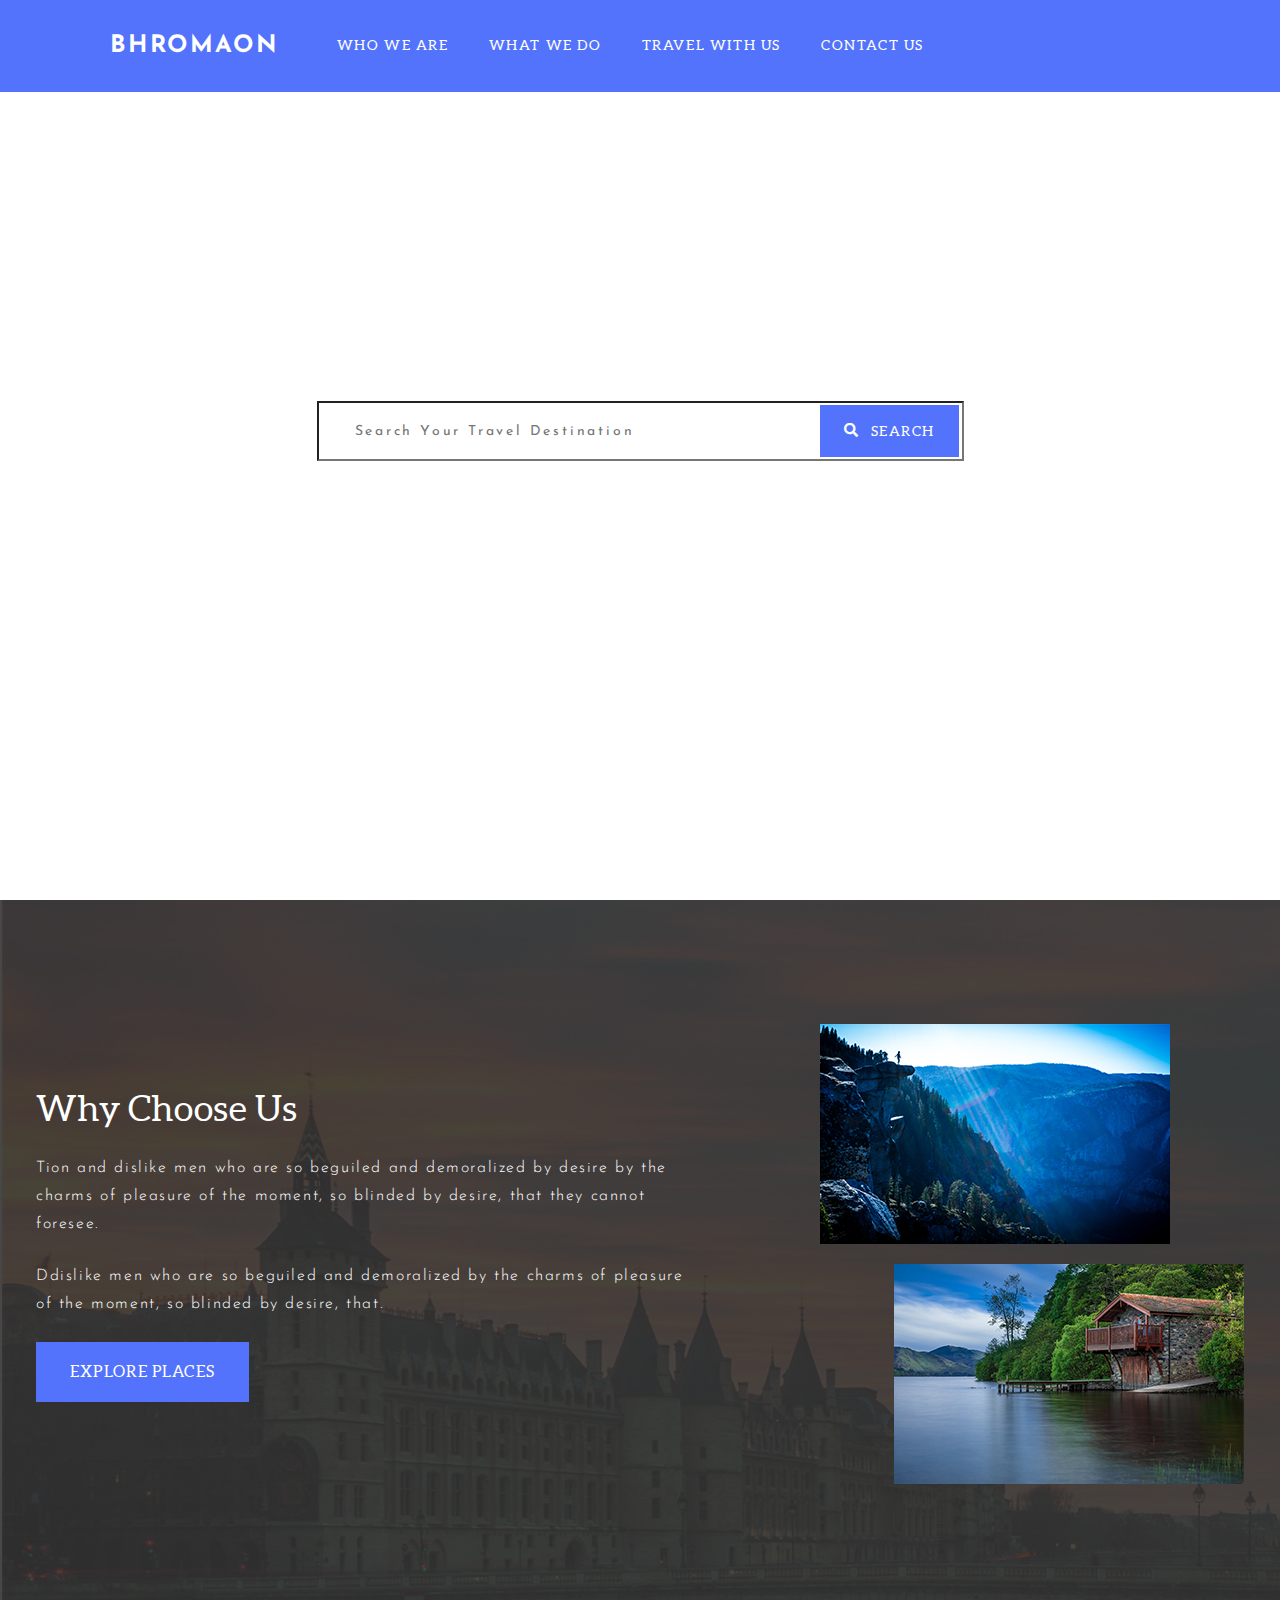
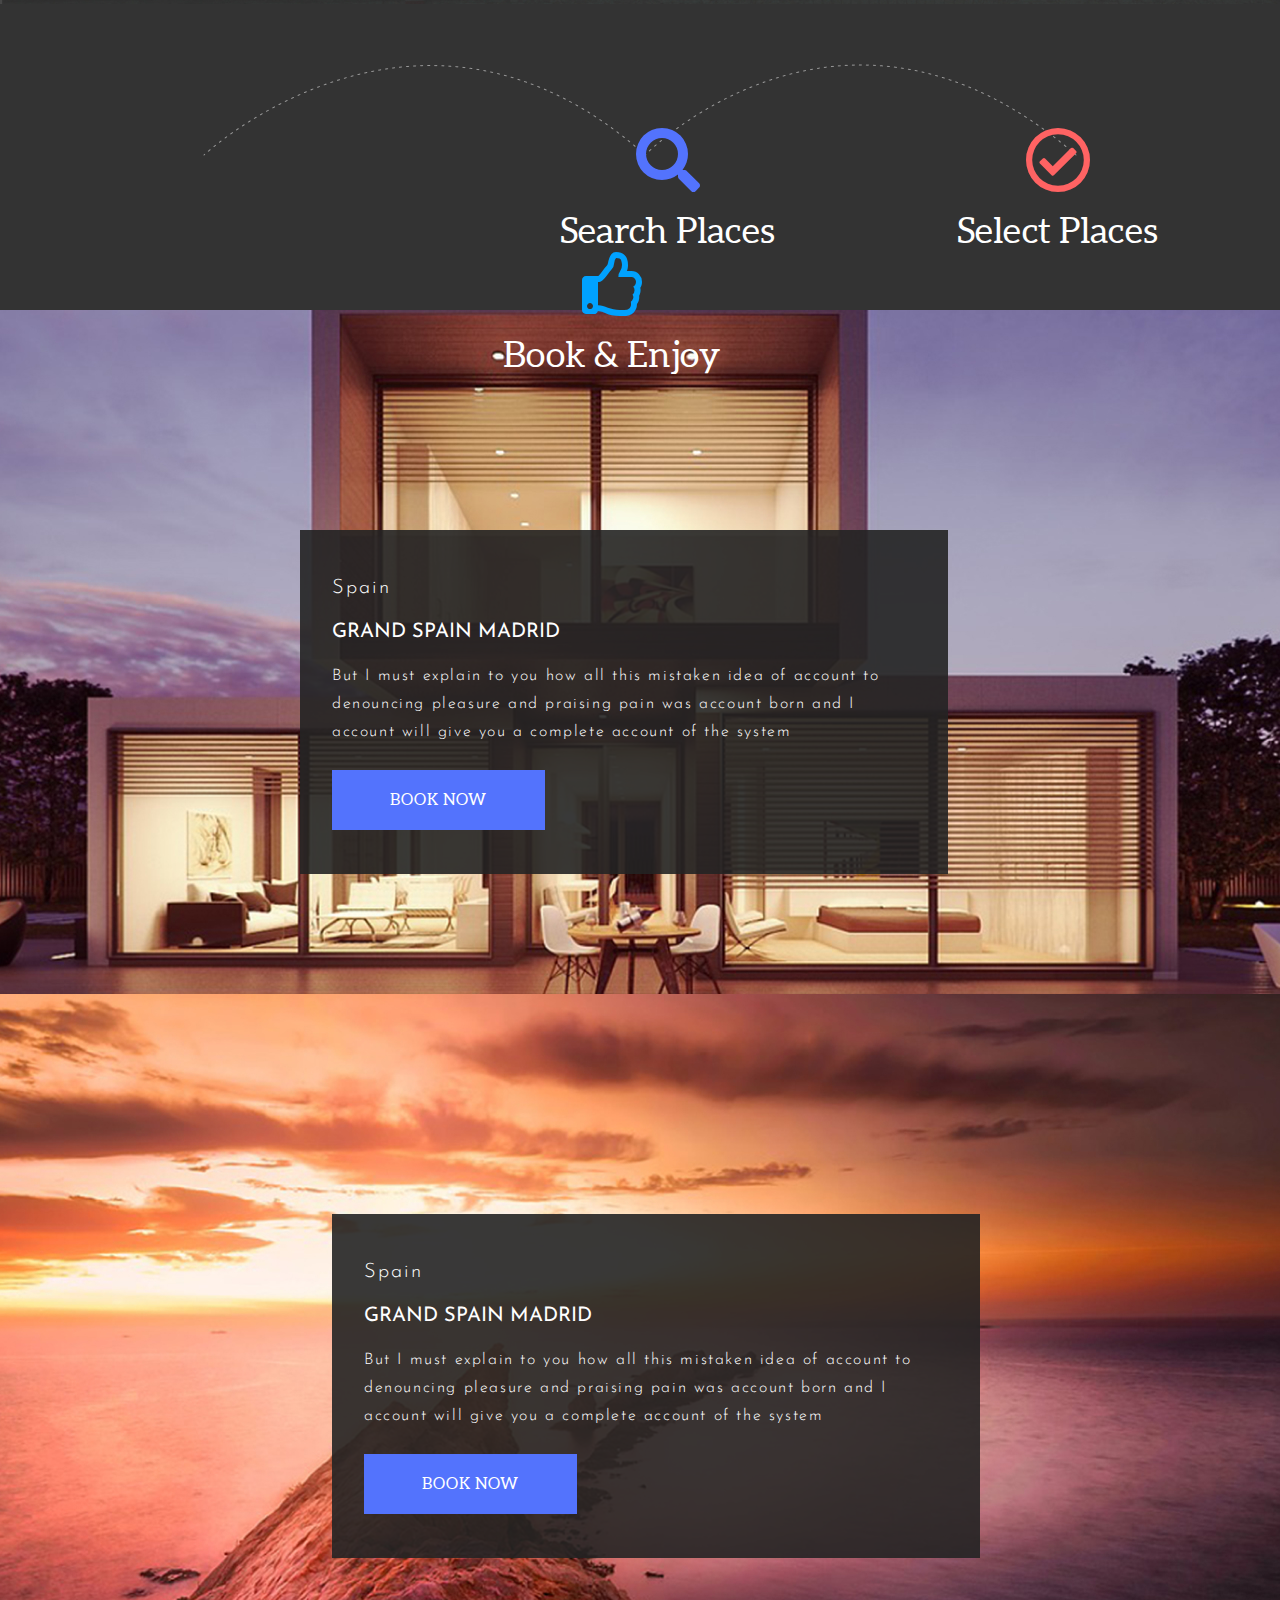
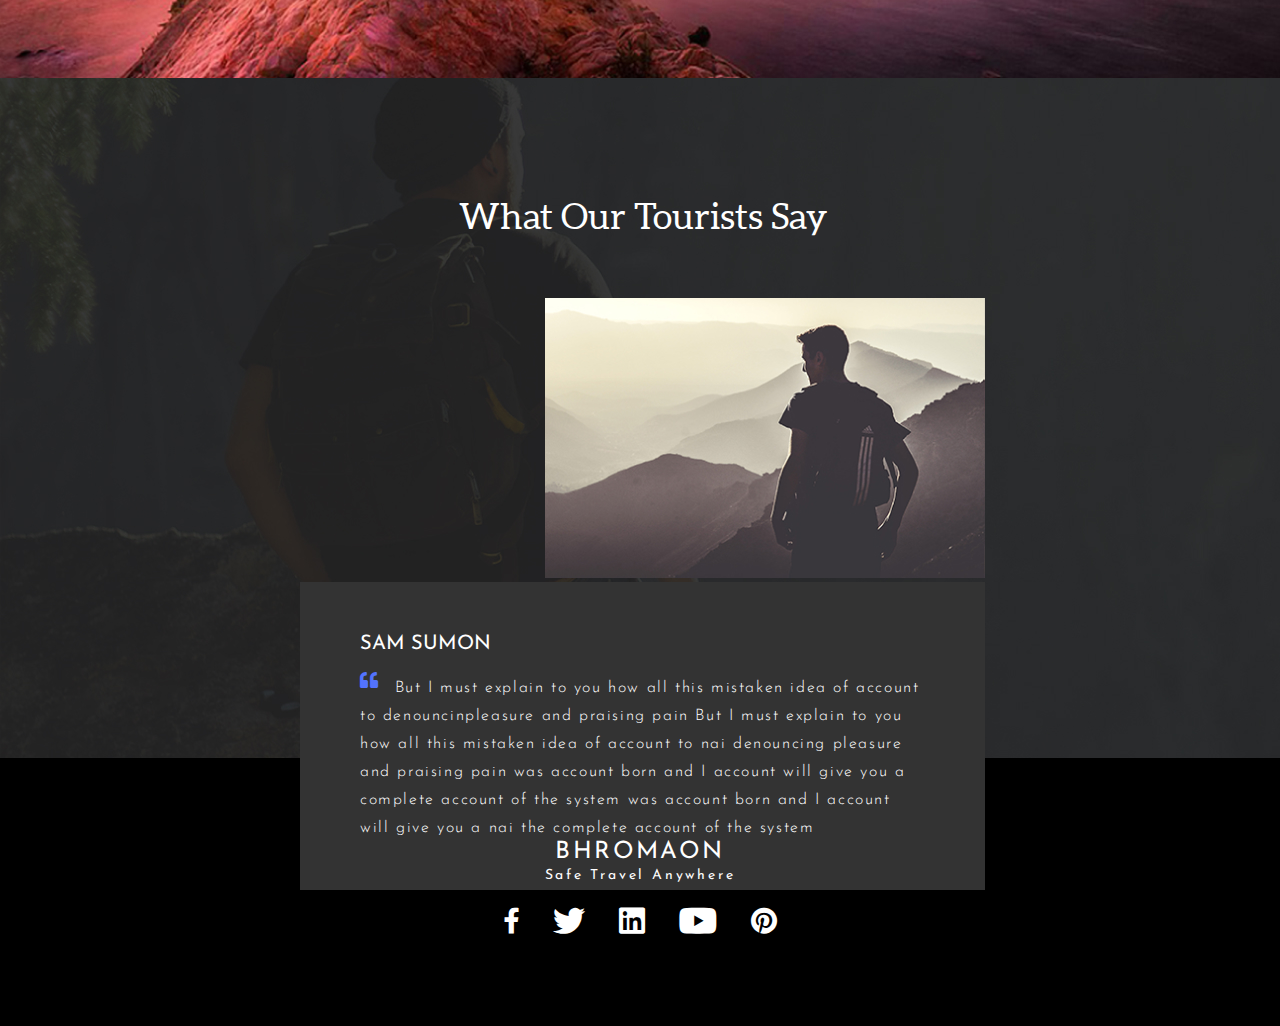
==== index.html @ 0e58c684 "first commit" ====
<!doctype html>
<html lang="en">
<head>
    <meta charset="UTF-8">
    <meta name="viewport"
          content="width=device-width, user-scalable=no, initial-scale=1.0, maximum-scale=1.0, minimum-scale=1.0">
    <meta http-equiv="X-UA-Compatible" content="ie=edge">
    <link rel="stylesheet" href="./src/styles/css/page/main.css">
    <link rel="preconnect" href="https://fonts.googleapis.com">
    <link rel="preconnect" href="https://fonts.gstatic.com" crossorigin>
    <link href="https://fonts.googleapis.com/css2?family=Josefin+Sans:wght@300;400;700&display=swap" rel="stylesheet">
    <script src="./src/js/main.js" defer></script>
    <title>Document</title>
</head>
<body>
<header class="header">
    <div class="container-header">
        <a href="#" class="logo"><strong>Bhromaon</strong></a>
        <div class="nav-holder js-nav-holder">
            <nav class="nav">
                <ul class="nav-list">
                    <li class="nav-item"><a href="#" class="nav-link">Who We Are</a></li>
                    <li class="nav-item"><a href="#" class="nav-link">What We Do</a></li>
                    <li class="nav-item"><a href="#" class="nav-link">Travel With Us</a></li>
                    <li class="nav-item"><a href="#" class="nav-link">Contact Us</a></li>
                </ul>
            </nav>
        </div>
        <button class="nav-opener js-nav-opener">
            <span></span>
        </button>
    </div>
</header>
<main class="main">
    <section class="intro" style="background-image: url('src/img/background-mountain.svg')">
        <div class="container-main">
            <div class="intro-title-holder">
                <h1><strong>Bhromaon</strong></h1>
                <span class="pseudotitle-main">Safe Travel Anywhere</span>
                <div class="input-form">
                    <form action="#" class="subscribe-form">
                        <input class="input" type="search" placeholder="Search Your Travel Destination">
                        <button class="btn-search" type="submit"><i class="icon-search-btn"></i>Search</button>
                    </form>
                </div>
                <a href="#town" class="scroll-down">
                    <span class="scroll">Scroll Down</span>
                    <div><i class="icon-chevron-down"></i></div>
                </a>
            </div>
        </div>
    </section>
</main>
<section id="town" style="background-image: url('src/img/background-town.jpg')">
    <div class="container-town-description">
        <div class="house-title-holder">
            <h2>Why Choose Us</h2>
            <p class="chapter1">Tion and dislike men who are so beguiled and demoralized by desire by the
                charms of pleasure of the moment, so blinded by desire, that they cannot foresee.</p>
            <p class="chapter2">Ddislike men who are so beguiled and demoralized by the charms
                of pleasure of the moment, so blinded by desire, that.</p>
            <button class="btn-explore" type="submit">Explore Places</button>
        </div>
    </div>
    <div class="container-town-img">
        <div class="house-img-holder">
            <div class="img1-town"><img src="src/img/image-mountain.jpg" alt="image description"></div>
            <div class="img2-town"><img src="src/img/image-lake.jpg" alt="image description"></div>
        </div>
    </div>
</section>
<section class="icons-wrapper">
    <div class="border"><img src="src/img/border.png" alt="image description"></div>
    <div class="icon-search-holder">
        <a href="#"><i class="icon-search"></i>
            <h2>Search Places</h2></a>
    </div>
    <div class="icon-check-circle-holder">
        <a href="#"><i class="icon-check-circle"></i>
            <h2>Select Places</h2></a>
    </div>
    <div class="icon-thumbs-up-holder">
        <a href="#"><i class="icon-thumbs-up"></i>
            <h2>Book & Enjoy</h2></a>
    </div>
</section>
<section class="house" style="background-image: url('src/img/background-house.jpg')">
    <div class="container-house">
        <div class="house_inner">
            <div class="booking-holder-house">
                <span class="pseudotitle">Spain</span>
                <div><h3>Grand Spain Madrid</h3></div>
                <p class="booking-p">But I must explain to you how all this mistaken idea of account to denouncing
                    pleasure and praising pain was account born and I account will give you a
                    complete account of the system</p>
                <a href="#">
                    <button class="btn-book" type="submit">book now</button>
                </a>
            </div>
        </div>
    </div>
</section>
<section class="sky" style="background-image: url('src/img/background-sky.jpg')">
    <div class="container-sky">
        <div class="sky_inner">
            <div class="booking-holder-sky">
                <span class="pseudotitle">Spain</span>
                <div><h3>Grand Spain Madrid</h3></div>
                <p class="booking-p">But I must explain to you how all this mistaken idea of account to denouncing
                    pleasure and praising pain was account born and I account will give you a
                    complete account of the system</p>
                <a href="#">
                    <button class="btn-book" type="submit">book now</button>
                </a>
            </div>
        </div>
    </div>
</section>
<section class="tourists" style="background-image: url('src/img/background-tourist.jpg')">
    <h2>What Our Tourists Say</h2>
    <div class="tourists-holder">
        <div class="img-tourist"><img src="src/img/image-tourist.jpg" alt="image description"></div>
        <div class="tourists-testimonials">
            <h3>Sam Sumon</h3>
            <p class="testimonial"><i class="icon-quote-left"></i>But I must explain to you how all this
                mistaken idea of account to denouncinpleasure and praising pain But
                I must explain to you how all this mistaken idea of account to nai
                denouncing pleasure and praising pain was account born and I account
                will give you a complete account of the system was account born and
                I account will give you a nai the complete account of the system</p>
        </div>
    </div>
</section>
<footer class="footer">
    <div class="container-footer">
        <div class="logo-holder"><a href="#" class="logo">Bhromaon</a></div>
        <span class="pseudotitle-footer">Safe Travel Anywhere</span>
        <nav class="nav-footer">
            <ul class="nav-list-footer">
                <li class="nav-item-footer"><a href="#" class="nav-link-footer"><i class="icon-facebook"></i></a></li>
                <li class="nav-item-footer"><a href="#" class="nav-link-footer"><i class="icon-twitter"></i></a></li>
                <li class="nav-item-footer"><a href="#" class="nav-link-footer"><i class="icon-linkedin"></i></a></li>
                <li class="nav-item-footer"><a href="#" class="nav-link-footer"><i class="icon-youtube"></i></a></li>
                <li class="nav-item-footer"><a href="#" class="nav-link-footer"><i class="icon-pinterest"></i></a></li>
            </ul>
        </nav>
    </div>
</footer>
</body>
</html>
---- src/styles/css/page/main.css ----
/* mixin usage */
/*--------------------------------
	Responsive ratio
	Used for creating scalable elements that maintain the same ratio
	example:
	.element {
		@include responsive-ratio(400, 300);
	}
*/
@font-face {
  font-family: "aleo";
  src: url("../../../fonts/aleo-bold-webfont.eot");
  src: url("../../../fonts/aleo-bold-webfont.eot?#iefix") format("embedded-opentype"), url("../../../fonts/aleo-bold-webfont.woff2") format("woff2"), url("../../../fonts/aleo-bold-webfont.woff") format("woff"), url("../../../fonts/aleo-bold-webfont.ttf") format("truetype"), url("../../../fonts/aleo-bold-webfont.svg#aleobold") format("svg");
  font-weight: 700;
  font-style: normal;
}
@font-face {
  font-family: "aleo";
  src: url("../../../fonts/aleo-bolditalic-webfont.eot");
  src: url("../../../fonts/aleo-bolditalic-webfont.eot?#iefix") format("embedded-opentype"), url("../../../fonts/aleo-bolditalic-webfont.woff2") format("woff2"), url("../../../fonts/aleo-bolditalic-webfont.woff") format("woff"), url("../../../fonts/aleo-bolditalic-webfont.ttf") format("truetype"), url("../../../fonts/aleo-bolditalic-webfont.svg#aleobold_italic") format("svg");
  font-weight: 700;
  font-style: italic;
}
@font-face {
  font-family: "aleo";
  src: url("../../../fonts/aleo-italic-webfont.eot");
  src: url("../../../fonts/aleo-italic-webfont.eot?#iefix") format("embedded-opentype"), url("../../../fonts/aleo-italic-webfont.woff2") format("woff2"), url("../../../fonts/aleo-italic-webfont.woff") format("woff"), url("../../../fonts/aleo-italic-webfont.ttf") format("truetype"), url("../../../fonts/aleo-italic-webfont.svg#aleoitalic") format("svg");
  font-weight: normal;
  font-style: italic;
}
@font-face {
  font-family: "aleo";
  src: url("../../../fonts/aleo-light-webfont.eot");
  src: url("../../../fonts/aleo-light-webfont.eot?#iefix") format("embedded-opentype"), url("../../../fonts/aleo-light-webfont.woff2") format("woff2"), url("../../../fonts/aleo-light-webfont.woff") format("woff"), url("../../../fonts/aleo-light-webfont.ttf") format("truetype"), url("../../../fonts/aleo-light-webfont.svg#aleolight") format("svg");
  font-weight: 300;
  font-style: normal;
}
@font-face {
  font-family: "aleo";
  src: url("../../../fonts/aleo-lightitalic-webfont.eot");
  src: url("../../../fonts/aleo-lightitalic-webfont.eot?#iefix") format("embedded-opentype"), url("../../../fonts/aleo-lightitalic-webfont.woff2") format("woff2"), url("../../../fonts/aleo-lightitalic-webfont.woff") format("woff"), url("../../../fonts/aleo-lightitalic-webfont.ttf") format("truetype"), url("../../../fonts/aleo-lightitalic-webfont.svg#aleolight_italic") format("svg");
  font-weight: 300;
  font-style: italic;
}
@font-face {
  font-family: "aleo";
  src: url("../../../fonts/aleo-regular-webfont.eot");
  src: url("../../../fonts/aleo-regular-webfont.eot?#iefix") format("embedded-opentype"), url("../../../fonts/aleo-regular-webfont.woff2") format("woff2"), url("../../../fonts/aleo-regular-webfont.woff") format("woff"), url("../../../fonts/aleo-regular-webfont.ttf") format("truetype"), url("../../../fonts/aleo-regular-webfont.svg#aleoregular") format("svg");
  font-weight: normal;
  font-style: normal;
}
@font-face {
  font-family: "josefin_sans";
  src: url("../../../fonts/josefinsans-italic-variablefont_wght-webfont.eot");
  src: url("../../../fonts/josefinsans-italic-variablefont_wght-webfont.eot?#iefix") format("embedded-opentype"), url("../../../fonts/josefinsans-italic-variablefont_wght-webfont.woff2") format("woff2"), url("../../../fonts/josefinsans-italic-variablefont_wght-webfont.woff") format("woff"), url("../../../fonts/josefinsans-italic-variablefont_wght-webfont.ttf") format("truetype"), url("../../../fonts/josefinsans-italic-variablefont_wght-webfont.svg#josefin_sansthin_italic") format("svg");
  font-weight: 100;
  font-style: italic;
}
@font-face {
  font-family: "josefin_sans";
  src: url("../../../fonts/josefinsans-variablefont_wght-webfont.eot");
  src: url("../../../fonts/josefinsans-variablefont_wght-webfont.eot?#iefix") format("embedded-opentype"), url("../../../fonts/josefinsans-variablefont_wght-webfont.woff2") format("woff2"), url("../../../fonts/josefinsans-variablefont_wght-webfont.woff") format("woff"), url("../../../fonts/josefinsans-variablefont_wght-webfont.ttf") format("truetype"), url("../../../fonts/josefinsans-variablefont_wght-webfont.svg#josefin_sansthin") format("svg");
  font-weight: 100;
  font-style: normal;
}
@font-face {
  font-family: "icomoon";
  src: url("../../../icons/fonts/icomoon.eot?6qpoyy");
  src: url("../../../icons/fonts/icomoon.eot?6qpoyy#iefix") format("embedded-opentype"), url("../../../icons/fonts/icomoon.ttf?6qpoyy") format("truetype"), url("../../../icons/fonts/icomoon.woff?6qpoyy") format("woff"), url("../../../icons/fonts/icomoon.svg?6qpoyy#icomoon") format("svg");
  font-weight: normal;
  font-style: normal;
  font-display: block;
}
[class^=icon-], [class*=" icon-"] {
  /* use !important to prevent issues with browser extensions that change fonts */
  font-family: "icomoon" !important;
  speak: never;
  font-style: normal;
  font-weight: normal;
  font-variant: normal;
  text-transform: none;
  line-height: 1;
  /* Better Font Rendering =========== */
  -webkit-font-smoothing: antialiased;
  -moz-osx-font-smoothing: grayscale;
}

.icon-check-circle:before {
  content: "\e900";
}

.icon-chevron-down:before {
  content: "\e901";
}

.icon-facebook:before {
  content: "\e902";
}

.icon-linkedin:before {
  content: "\e903";
}

.icon-pinterest:before {
  content: "\e904";
}

.icon-quote-left:before {
  content: "\e905";
}

.icon-search:before {
  content: "\e906";
}

.icon-thumbs-up:before {
  content: "\e907";
}

.icon-twitter:before {
  content: "\e908";
}

.icon-youtube:before {
  content: "\e909";
}

.icon-burger:before {
  content: "\e9bd";
}

.icon-cross:before {
  content: "\ea0f";
}

.icon-search-btn:before {
  content: "\e906";
}

*,
*:before,
*:after {
  -webkit-box-sizing: border-box;
          box-sizing: border-box;
  margin: 0 auto;
  padding: 0;
}

body {
  font-family: "Josefin Sans";
  font-size: 16px;
  color: #fff;
}

a {
  text-decoration: none;
}

h1 {
  font-family: "Josefin Sans";
  font-style: normal;
  font-weight: 700;
  font-size: 48px;
  line-height: 52px;
  text-transform: uppercase;
  color: #fff;
  margin-bottom: 8px;
}

h2 {
  font-family: "aleo";
  font-style: normal;
  font-weight: 400;
  font-size: 36px;
  line-height: 40px;
  text-transform: capitalize;
  color: #fff;
}

.main {
  padding-top: 84px;
  height: 100vh;
}

.header {
  position: fixed;
  z-index: 10;
  top: 0;
  left: 0;
  right: 0;
  max-width: 100%;
  background-color: #5373FD;
}
.header .container-header {
  display: -webkit-box;
  display: -ms-flexbox;
  display: flex;
  -ms-flex-wrap: wrap;
      flex-wrap: wrap;
  -webkit-box-pack: justify;
      -ms-flex-pack: justify;
          justify-content: space-between;
  -webkit-box-align: center;
      -ms-flex-align: center;
          align-items: center;
  background-color: #5373FD;
}
@media (max-width: 768px) {
  .header .container-header {
    height: 136px;
  }
}
.header .container-header .logo {
  margin: 32px 0 32px 300px;
  font-family: "Josefin Sans";
  font-style: normal;
  font-weight: 700;
  font-size: 24px;
  line-height: 28px;
  letter-spacing: 0.1em;
  text-transform: uppercase;
  color: #fff;
}
.header .container-header .logo:hover {
  -webkit-transition: all ease-in-out 0.3s;
  transition: all ease-in-out 0.3s;
}
@media (max-width: 576px) {
  .header .container-header .logo {
    margin: 32px 0 32px 204px;
  }
}
@media (max-width: 768px) {
  .header .container-header .logo {
    margin: 32px 300px;
  }
}
@media (max-width: 1024px) {
  .header .container-header .logo {
    margin: 32px 0 32px 32px;
  }
}
@media (max-width: 1360px) {
  .header .container-header .logo {
    margin: 32px 0 32px 110px;
  }
}
.header .container-header .nav-holder {
  -webkit-transition: opacity 0.3s ease, visibility 0.3s ease;
  transition: opacity 0.3s ease, visibility 0.3s ease;
  margin: 32px 300px 32px 0;
  position: absolute;
  top: 100%;
  right: 0;
  left: 0;
  background-color: #5373FD;
  display: -webkit-box;
  display: -ms-flexbox;
  display: flex;
  -webkit-box-pack: center;
      -ms-flex-pack: center;
          justify-content: center;
  -webkit-box-align: start;
      -ms-flex-align: start;
          align-items: flex-start;
  -ms-flex-wrap: wrap;
      flex-wrap: wrap;
  opacity: 0;
  visibility: hidden;
}
@media (min-width: 576px) {
  .header .container-header .nav-holder {
    min-height: 100%;
    position: static;
    -webkit-box-align: center;
        -ms-flex-align: center;
            align-items: center;
    padding: 0 56px;
    opacity: 1;
    visibility: visible;
  }
}
.header .container-header .nav-holder.active {
  opacity: 1;
  visibility: visible;
}
.header .container-header .nav-list {
  position: relative;
  display: -webkit-box;
  display: -ms-flexbox;
  display: flex;
  -ms-flex-wrap: wrap;
      flex-wrap: wrap;
  list-style: none;
  -webkit-box-align: center;
      -ms-flex-align: center;
          align-items: center;
  letter-spacing: 0.1em;
  text-transform: uppercase;
  color: #fff;
}
.header .container-header .nav-list li {
  text-align: center;
  margin-left: 40px;
}
.header .container-header .nav-list li:first-child {
  margin-left: 0;
}
@media (min-width: 576px) {
  .header .container-header .nav-list {
    display: -webkit-box;
    display: -ms-flexbox;
    display: flex;
    -ms-flex-wrap: wrap;
        flex-wrap: wrap;
    -webkit-box-align: center;
        -ms-flex-align: center;
            align-items: center;
    text-align: center;
    margin-left: 0;
  }
  .header .container-header .nav-list .nav-link {
    font-family: "aleo";
    font-style: normal;
    font-weight: 400;
    font-size: 14px;
    line-height: 20px;
    display: -webkit-box;
    display: -ms-flexbox;
    display: flex;
    color: #fff;
    text-decoration: none;
    position: relative;
    margin-left: 40px;
  }
}
@media (min-width: 576px) and (min-width: 768px) {
  .header .container-header .nav-list .nav-link {
    display: -webkit-box;
    display: -ms-flexbox;
    display: flex;
    -ms-flex-wrap: wrap;
        flex-wrap: wrap;
    -webkit-box-pack: justify;
        -ms-flex-pack: justify;
            justify-content: space-between;
  }
}
@media (min-width: 576px) and (min-width: 576px) {
  .header .container-header .nav-list .nav-link {
    display: -webkit-box;
    display: -ms-flexbox;
    display: flex;
    -ms-flex-wrap: wrap;
        flex-wrap: wrap;
    -webkit-box-align: center;
        -ms-flex-align: center;
            align-items: center;
    text-align: center;
    margin-left: 0;
  }
}
@media (min-width: 576px) {
  .header .container-header .nav-list .nav-link:hover {
    color: rgba(35, 35, 35, 0.9);
    -webkit-transition: all ease-in-out 0.3s;
    transition: all ease-in-out 0.3s;
  }
  .header .container-header .nav-list .nav-link:hover:before {
    width: 100%;
  }
}
@media (min-width: 576px) {
  .header .container-header .nav-list .nav-link:before {
    content: "";
    width: 0;
    height: 1px;
    background-color: rgba(35, 35, 35, 0.9);
    position: absolute;
    left: 0;
    bottom: -5px;
    -webkit-transition: all ease-in-out 0.3s;
    transition: all ease-in-out 0.3s;
  }
}
.header .container-header .nav-opener {
  background-color: transparent;
  border: none;
  outline: none;
  position: relative;
  width: 40px;
  height: 24px;
}
@media (min-width: 576px) {
  .header .container-header .nav-opener {
    display: none;
  }
}
.header .container-header .nav-opener.active span {
  opacity: 0;
  visibility: hidden;
}
.header .container-header .nav-opener.active:before {
  -webkit-transform: rotate(-43deg);
          transform: rotate(-43deg);
  top: 50%;
}
.header .container-header .nav-opener.active:after {
  -webkit-transform: rotate(45deg);
          transform: rotate(45deg);
  bottom: 50%;
}
.header .container-header .nav-opener span, .header .container-header .nav-opener:before, .header .container-header .nav-opener:after {
  -webkit-transition: all 0.3s ease;
  transition: all 0.3s ease;
  content: "";
  position: absolute;
  width: 100%;
  height: 1px;
  background-color: #fff;
}
.header .container-header .nav-opener:before {
  top: 0;
}
.header .container-header .nav-opener:after {
  bottom: 0;
}
.header .container-header .nav-opener span {
  top: 50%;
  -webkit-transform: translateY(-50%);
          transform: translateY(-50%);
}

.intro {
  max-width: 100%;
  background-repeat: no-repeat;
  background-size: cover;
  display: -webkit-box;
  display: -ms-flexbox;
  display: flex;
  -webkit-box-align: center;
      -ms-flex-align: center;
          align-items: center;
  height: 100%;
  color: #fff;
  text-align: center;
}
.intro .pseudotitle-main {
  display: inline-block;
  font-family: "Josefin Sans";
  font-style: normal;
  font-weight: 400;
  font-size: 22px;
  line-height: 28px;
  letter-spacing: 5px;
  color: #fff;
  margin-bottom: 48px;
}
.intro .subscribe-form {
  display: -webkit-box;
  display: -ms-flexbox;
  display: flex;
  position: relative;
  margin: 0 auto;
  width: 100%;
  max-width: 647px;
  margin-bottom: 211px;
}
@media (max-width: 576px) {
  .intro .subscribe-form {
    max-width: 540px;
  }
}
.intro .subscribe-form .input {
  outline: none;
  font-family: "Josefin Sans";
  font-style: normal;
  font-weight: 400;
  font-size: 14px;
  line-height: 20px;
  letter-spacing: 0.2em;
  color: #999999;
  padding: 20px 190px 20px 36px;
  margin: 0 auto;
  background-color: #fff;
  text-align: left;
  min-width: 647px;
  width: calc(100% - 57px);
  height: 60px;
  right: 0;
  top: 0;
}
.intro .subscribe-form .input:focus {
  -webkit-box-shadow: 0 0 30px rgb(0, 0, 0);
          box-shadow: 0 0 30px rgb(0, 0, 0);
}
.intro .subscribe-form .icon-search-btn {
  padding: 18px 12px;
  color: #fff;
}
.intro .subscribe-form .btn-search {
  display: inline-block;
  position: absolute;
  right: 0;
  width: 139px;
  height: 52px;
  margin: 4px 5px 4px 0;
  padding: 16px 24px 16px 12px;
  border: none;
  font-family: "aleo";
  font-weight: 400;
  color: #fff;
  letter-spacing: 0.1em;
  font-size: 14px;
  text-transform: uppercase;
  background-color: #5373FD;
  cursor: pointer;
}
.intro .subscribe-form .btn-search:active {
  background-color: #2a3559;
}
.intro .scroll-down span {
  display: inline-block;
  margin-bottom: 8px;
  font-weight: 400;
  font-size: 14px;
  line-height: 20px;
  letter-spacing: 0.2em;
  color: #fff;
}
.intro .scroll-down .icon-chevron-down {
  color: #fff;
}

#town {
  width: 100%;
  background-repeat: no-repeat;
  background-size: cover;
  display: -webkit-box;
  display: -ms-flexbox;
  display: flex;
  -webkit-box-pack: center;
      -ms-flex-pack: center;
          justify-content: center;
  height: 704px;
  color: #fff;
}
@media (max-width: 1360px) {
  #town {
    padding: 0 110px;
  }
}
@media (max-width: 1024px) {
  #town {
    padding: 0 32px;
  }
}
@media (max-width: 768px) {
  #town {
    padding: 0 24px;
    -ms-flex-wrap: wrap;
        flex-wrap: wrap;
    height: 100%;
  }
}
@media (max-width: 576px) {
  #town {
    padding: 0 18px;
    -ms-flex-wrap: wrap;
        flex-wrap: wrap;
    height: 100%;
  }
}
#town .container-town-description {
  margin: 190px auto;
}
@media (max-width: 768px) {
  #town .container-town-description {
    -webkit-box-align: center;
        -ms-flex-align: center;
            align-items: center;
    text-align: center;
  }
}

.house-title-holder h2 {
  margin-bottom: 24px;
}
@media (max-width: 576px) {
  .house-title-holder {
    margin-bottom: 19px;
  }
}

.chapter1,
.chapter2 {
  width: 648px;
  margin-bottom: 24px;
  font-family: "Josefin Sans";
  font-style: normal;
  font-weight: 300;
  font-size: 16px;
  line-height: 28px;
  letter-spacing: 0.1em;
  color: #fff;
}

.btn-explore {
  display: inline-block;
  width: 213px;
  height: 60px;
  padding: 20px 32px;
  border: none;
  font-family: "aleo";
  font-weight: 400;
  color: #fff;
  letter-spacing: 0.07em;
  font-size: 16px;
  line-height: 20px;
  text-transform: uppercase;
  background-color: #5373FD;
  cursor: pointer;
}
.btn-explore:hover {
  background-color: #fff;
  color: rgba(35, 35, 35, 0.9);
  -webkit-transition: all ease-in-out 0.3s;
  transition: all ease-in-out 0.3s;
}

.container-town-img {
  margin: 124px auto 0 136px;
}
@media (max-width: 1024px) {
  .container-town-img {
    margin: 124px 32px 0 24px;
  }
}
@media (max-width: 768px) {
  .container-town-img {
    margin: 60px 24px 32px;
  }
}
@media (max-width: 576px) {
  .container-town-img {
    margin: 60px 24px 37px;
  }
}

@media (max-width: 768px) {
  .img1-town {
    margin: 60px 24px 32px 24px;
    width: 348px;
    height: 219px;
  }
}
@media (max-width: 576px) {
  .img1-town {
    margin: 60px 24px 37px 18px;
    width: 258px;
    height: 162px;
  }
}
.img1-town:hover {
  -webkit-transform: scaleX(1.2);
          transform: scaleX(1.2);
  -webkit-transition: ease-in-out 0.3s;
  transition: ease-in-out 0.3s;
}

.img2-town {
  margin: 16px 0 0 74px;
}
@media (max-width: 1024px) {
  .img2-town {
    margin: 16px 32px 0 26px;
  }
}
@media (max-width: 768px) {
  .img2-town {
    margin: 60px 24px 32px 24px;
    width: 348px;
    height: 219px;
  }
}
@media (max-width: 576px) {
  .img2-town {
    margin: 60px 24px 37px 18px;
    width: 258px;
    height: 162px;
  }
}
.img2-town:hover {
  -webkit-transform: scaleX(1.2);
          transform: scaleX(1.2);
  -webkit-transition: ease-in-out 0.3s;
  transition: ease-in-out 0.3s;
}

.icons-wrapper {
  height: 306px;
  background-color: #333333;
  display: -webkit-box;
  display: -ms-flexbox;
  display: flex;
  -ms-flex-wrap: wrap;
      flex-wrap: wrap;
  -webkit-box-align: center;
      -ms-flex-align: center;
          align-items: center;
  -webkit-box-pack: center;
      -ms-flex-pack: center;
          justify-content: center;
  padding-top: 124px;
  position: relative;
}
.icons-wrapper .border {
  position: absolute;
  top: 60px;
}
@media (max-width: 768px) {
  .icons-wrapper .border {
    visibility: hidden;
  }
}
.icons-wrapper .icon-search-holder,
.icons-wrapper .icon-check-circle-holder,
.icons-wrapper .icon-thumbs-up-holder {
  display: inline-block;
  text-align: center;
  z-index: 1;
}
@media (max-width: 768px) {
  .icons-wrapper .icon-search-holder,
.icons-wrapper .icon-check-circle-holder,
.icons-wrapper .icon-thumbs-up-holder {
    display: -webkit-box;
    display: -ms-flexbox;
    display: flex;
    -ms-flex-wrap: wrap;
        flex-wrap: wrap;
    height: 100%;
  }
}
.icons-wrapper .icon-search-holder {
  margin-left: 560px;
}
@media (max-width: 768px) {
  .icons-wrapper .icon-search-holder {
    margin: 60px auto;
  }
}
.icons-wrapper .icon-check-circle-holder {
  margin-right: 122px;
}
@media (max-width: 768px) {
  .icons-wrapper .icon-check-circle-holder {
    margin: 60px auto;
  }
}
.icons-wrapper .icon-thumbs-up-holder {
  margin-right: 560px;
}
@media (max-width: 768px) {
  .icons-wrapper .icon-thumbs-up-holder {
    margin: 60px auto;
  }
}
.icons-wrapper .icon-search,
.icons-wrapper .icon-check-circle,
.icons-wrapper .icon-thumbs-up {
  display: inline-block;
  font-size: 64px;
  margin-bottom: 20px;
}
.icons-wrapper .icon-search {
  color: #5373FD;
}
.icons-wrapper .icon-check-circle {
  color: #FF6363;
}
.icons-wrapper .icon-thumbs-up {
  color: #00A2FF;
}

.house,
.sky {
  width: 100%;
  background-repeat: no-repeat;
  background-size: cover;
  background-position: center;
  height: 684px;
  color: #fff;
}

.house_inner {
  display: -webkit-box;
  display: -ms-flexbox;
  display: flex;
  -webkit-box-pack: start;
      -ms-flex-pack: start;
          justify-content: flex-start;
}
.house_inner .booking-holder-house {
  margin: 220px auto 120px 300px;
  height: 344px;
  max-width: 648px;
  width: 100%;
  background-color: rgba(35, 35, 35, 0.9);
  padding: 44px 32px;
  position: absolute;
}
.house_inner .booking-holder-house:hover {
  background-color: #333333;
  -webkit-transition: all ease-in-out 0.3s;
  transition: all ease-in-out 0.3s;
}
@media (max-width: 768px) {
  .house_inner .booking-holder-house {
    margin: 120px 24px;
    width: 720px;
    height: 348px;
  }
}
@media (max-width: 576px) {
  .house_inner .booking-holder-house {
    margin: 120px 18px;
    width: 540px;
    height: 376px;
  }
}

.sky_inner {
  display: -webkit-box;
  display: -ms-flexbox;
  display: flex;
  -webkit-box-pack: end;
      -ms-flex-pack: end;
          justify-content: flex-end;
}
.sky_inner .booking-holder-sky {
  margin: 220px 300px 120px auto;
  height: 344px;
  max-width: 648px;
  width: 100%;
  background-color: rgba(35, 35, 35, 0.9);
  padding: 44px 32px;
  position: absolute;
}
.sky_inner .booking-holder-sky:hover {
  background-color: #333333;
  -webkit-transition: all ease-in-out 0.3s;
  transition: all ease-in-out 0.3s;
}
@media (max-width: 768px) {
  .sky_inner .booking-holder-sky {
    margin: 120px 24px;
    width: 720px;
    height: 348px;
  }
}
@media (max-width: 576px) {
  .sky_inner .booking-holder-sky {
    margin: 120px 18px;
    width: 540px;
    height: 376px;
  }
}

.btn-book {
  display: inline-block;
  width: 213px;
  height: 60px;
  padding: 20px 56px;
  border: none;
  font-family: "aleo";
  font-weight: 400;
  color: #fff;
  letter-spacing: 0.07em;
  font-size: 16px;
  line-height: 20px;
  text-transform: uppercase;
  background-color: #5373FD;
  cursor: pointer;
}
.btn-book:hover {
  background-color: #fff;
  color: rgba(35, 35, 35, 0.9);
}

.pseudotitle {
  font-family: "Josefin Sans";
  font-style: normal;
  font-weight: 300;
  font-size: 20px;
  line-height: 28px;
  letter-spacing: 0.1em;
  display: inline-block;
  margin-bottom: 16px;
}

h3 {
  display: inline-block;
  margin-bottom: 16px;
  font-family: "Josefin Sans";
  font-style: normal;
  font-weight: 400;
  font-size: 20px;
  line-height: 28px;
  text-transform: uppercase;
}

.booking-p {
  font-family: "Josefin Sans";
  font-style: normal;
  font-weight: 300;
  font-size: 16px;
  line-height: 28px;
  letter-spacing: 0.1em;
  margin-bottom: 24px;
}

.tourists {
  width: 100%;
  background-repeat: no-repeat;
  background-size: cover;
  height: 680px;
  padding: 120px 295px 180px 300px;
}
@media (max-width: 1024px) {
  .tourists {
    height: 100%;
  }
}
.tourists h2 {
  text-align: center;
  margin-bottom: 60px;
}
.tourists .tourists-holder {
  display: -webkit-box;
  display: -ms-flexbox;
  display: flex;
  -ms-flex-wrap: wrap;
      flex-wrap: wrap;
  height: 280px;
}
@media (max-width: 1024px) {
  .tourists .tourists-holder {
    margin: 0 32px;
    width: 320px;
    height: 336px;
  }
}
@media (max-width: 768px) {
  .tourists .tourists-holder {
    margin: 0 24px;
    width: 720px;
    height: 336px;
  }
}
@media (max-width: 576px) {
  .tourists .tourists-holder {
    margin: 0 18px;
    width: 540px;
    height: 336px;
  }
}
.tourists .tourists-holder .img-tourist {
  margin-right: 0;
}
.tourists .tourists-holder .img-tourist:hover {
  -webkit-transform: scale(1.2);
          transform: scale(1.2);
  -webkit-transition: all ease-in-out 0.3s;
  transition: all ease-in-out 0.3s;
}
.tourists .tourists-holder .tourists-testimonials {
  display: inline-block;
  max-width: 885px;
  width: 100%;
  padding: 48px 65px 48px 60px;
  background-color: #333333;
  margin-left: 0;
}
@media (max-width: 1024px) {
  .tourists .tourists-holder .tourists-testimonials {
    margin: 0 32px;
    width: 640px;
    height: 336px;
  }
}
@media (max-width: 768px) {
  .tourists .tourists-holder .tourists-testimonials {
    margin: 0 24px;
    width: 720px;
    height: 308px;
  }
}
@media (max-width: 576px) {
  .tourists .tourists-holder .tourists-testimonials {
    margin: 0 18px;
    width: 540px;
    height: 364px;
  }
}
.tourists .tourists-holder .tourists-testimonials h3 {
  margin-bottom: 16px;
}
.tourists .tourists-holder .tourists-testimonials .testimonial {
  display: inline-block;
  font-family: "Josefin Sans";
  font-style: normal;
  font-weight: 300;
  font-size: 16px;
  line-height: 28px;
  letter-spacing: 0.1em;
}
.tourists .tourists-holder .tourists-testimonials .testimonial .icon-quote-left {
  display: inline-block;
  position: relative;
  color: #5373FD;
  top: -5px;
  margin-right: 15px;
}

.container-footer {
  height: 268px;
  background-color: #000000;
  text-align: center;
  padding-top: 80px;
}
.container-footer .logo {
  margin-bottom: 8px;
  font-family: "Josefin Sans";
  font-size: 24px;
  line-height: 28px;
  letter-spacing: 0.1em;
  text-transform: uppercase;
  color: #fff;
}

.pseudotitle-footer {
  font-family: "Josefin Sans";
  font-style: normal;
  font-weight: 400;
  font-size: 14px;
  line-height: 20px;
  letter-spacing: 0.2em;
}

.nav-footer {
  margin-top: 22px;
  list-style: none;
  display: -webkit-box;
  display: -ms-flexbox;
  display: flex;
  -ms-flex-wrap: wrap;
      flex-wrap: wrap;
  -webkit-box-pack: justify;
      -ms-flex-pack: justify;
          justify-content: space-between;
}
.nav-footer .nav-list-footer {
  list-style: none;
  display: -webkit-box;
  display: -ms-flexbox;
  display: flex;
  -ms-flex-wrap: wrap;
      flex-wrap: wrap;
}
.nav-footer .nav-list-footer .nav-link-footer {
  display: -webkit-box;
  display: -ms-flexbox;
  display: flex;
  -ms-flex-wrap: wrap;
      flex-wrap: wrap;
  -webkit-box-pack: justify;
      -ms-flex-pack: justify;
          justify-content: space-between;
  margin: 0 17px;
  font-size: 26px;
  color: #fff;
}
.nav-footer .nav-list-footer .nav-link-footer .icon-facebook:hover {
  color: #0645ad;
  -webkit-transition: all ease-in-out 0.3s;
  transition: all ease-in-out 0.3s;
}
.nav-footer .nav-list-footer .nav-link-footer .icon-twitter:hover {
  color: #1d9bf0;
  -webkit-transition: all ease-in-out 0.3s;
  transition: all ease-in-out 0.3s;
}
.nav-footer .nav-list-footer .nav-link-footer .icon-linkedin:hover {
  color: #0a66c2;
  -webkit-transition: all ease-in-out 0.3s;
  transition: all ease-in-out 0.3s;
}
.nav-footer .nav-list-footer .nav-link-footer .icon-youtube:hover {
  color: #c00;
  -webkit-transition: all ease-in-out 0.3s;
  transition: all ease-in-out 0.3s;
}
.nav-footer .nav-list-footer .nav-link-footer .icon-pinterest:hover {
  color: #e60023;
  -webkit-transition: all ease-in-out 0.3s;
  transition: all ease-in-out 0.3s;
}
/*# sourceMappingURL=main.css.map */
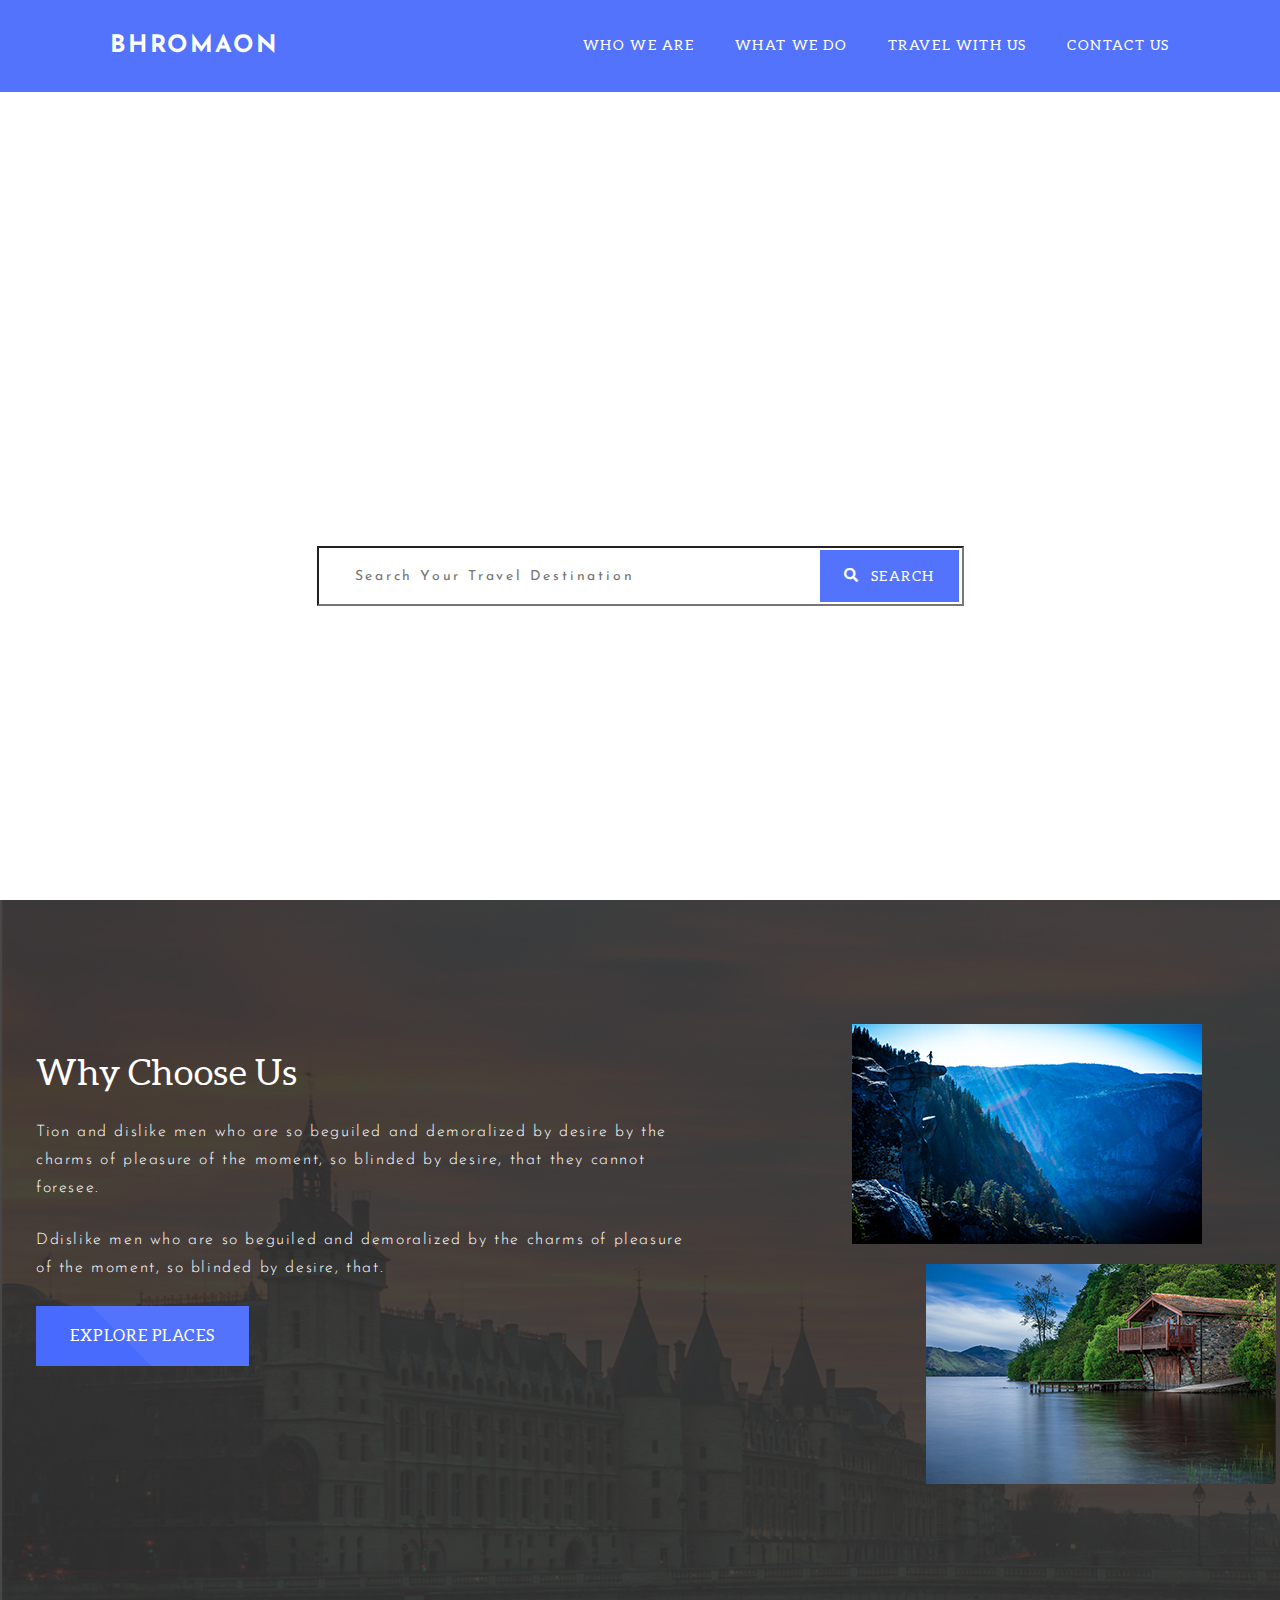
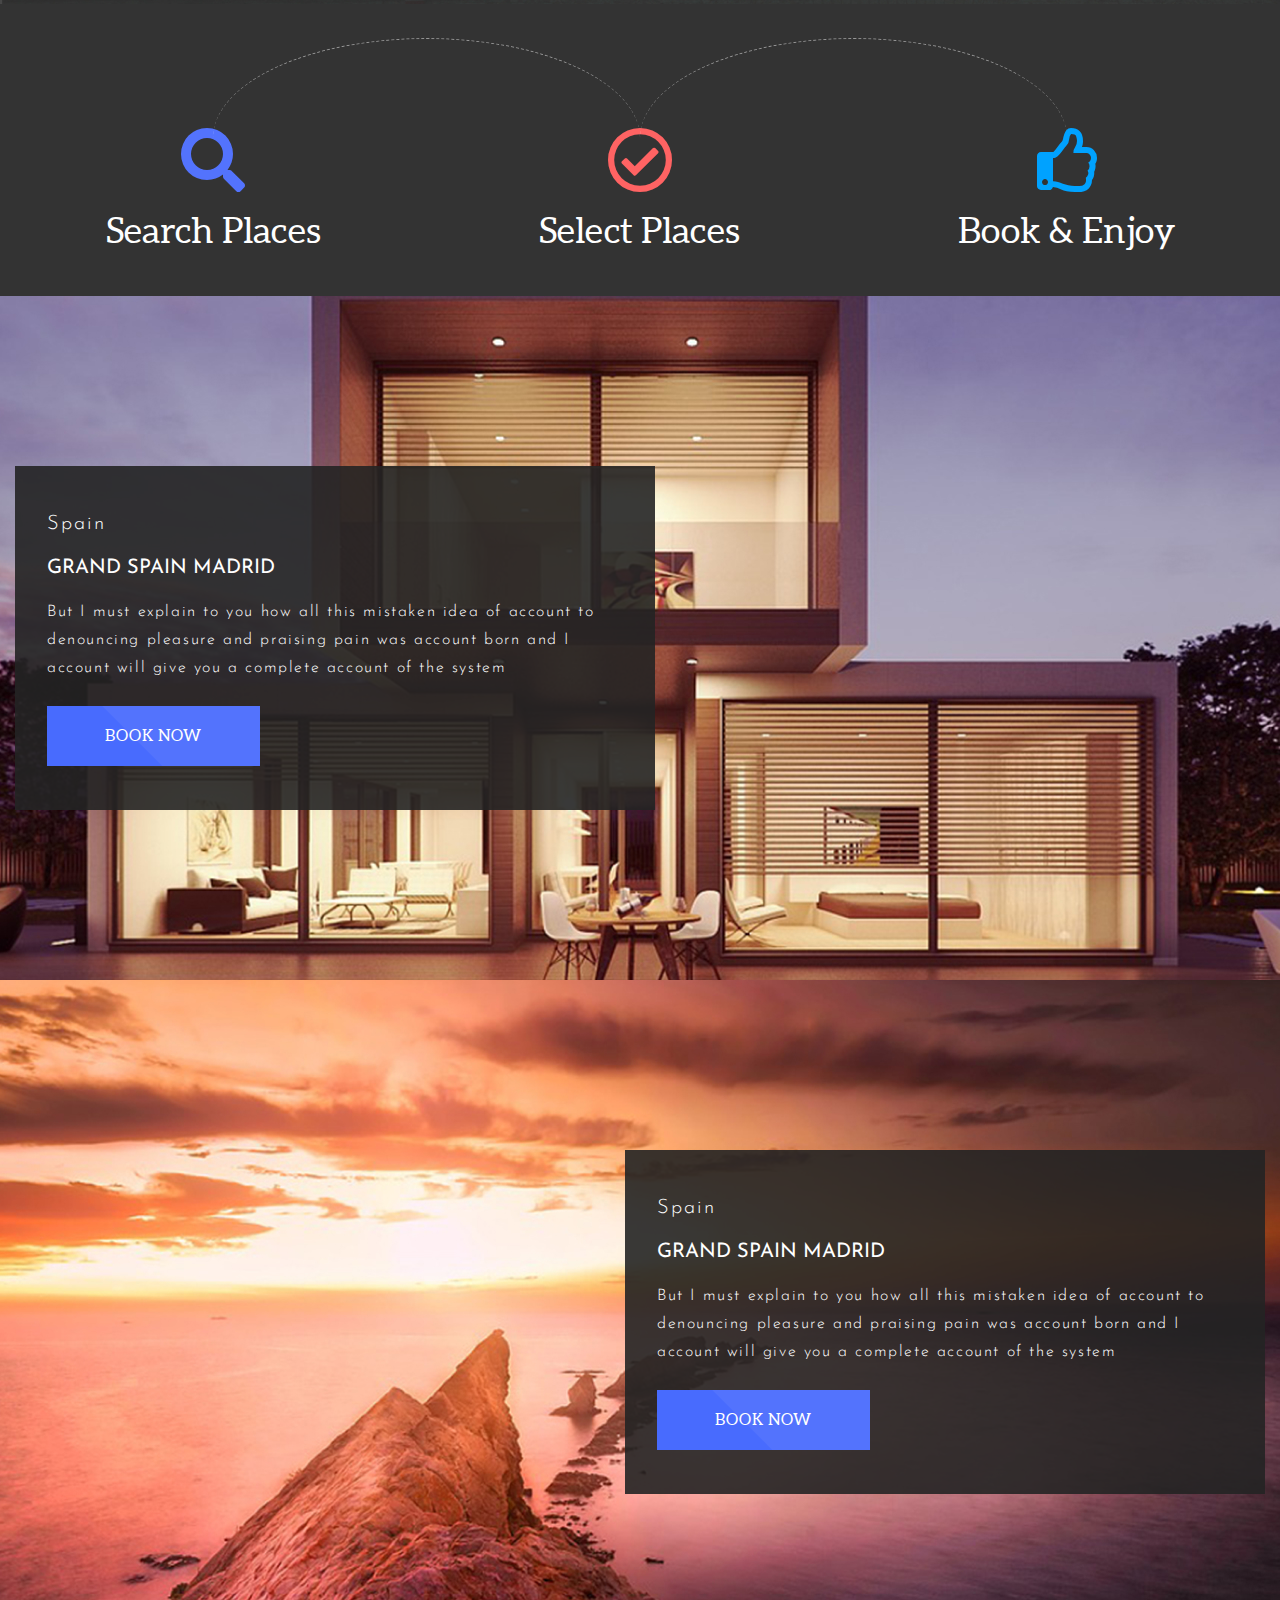
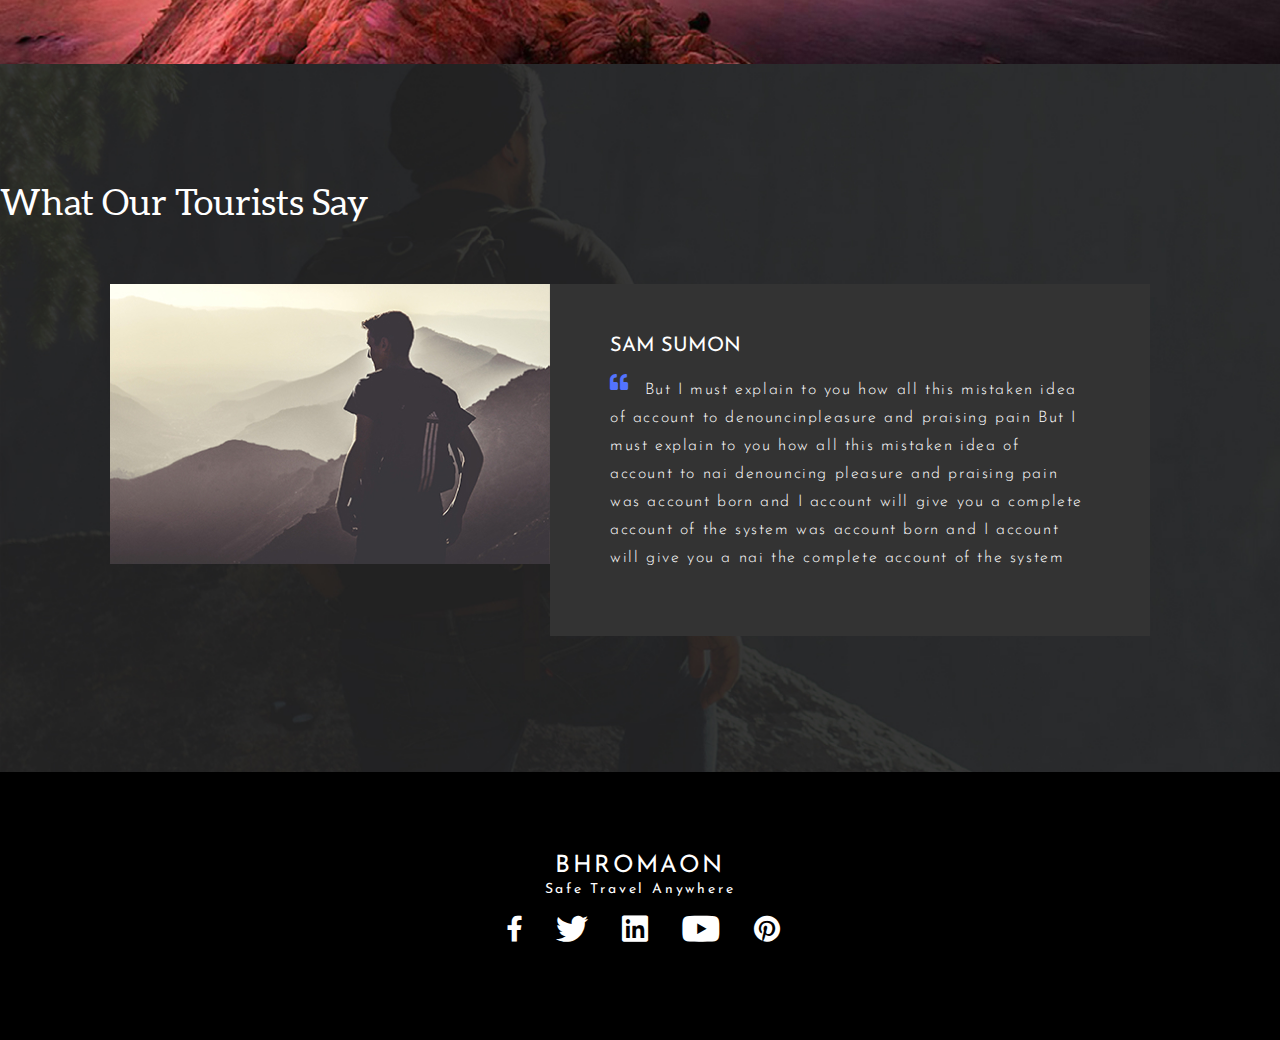
==== commit 231c4b86: "first commit" ====
--- a/index.html
+++ b/index.html
@@ -59,7 +59,9 @@
                 charms of pleasure of the moment, so blinded by desire, that they cannot foresee.</p>
             <p class="chapter2">Ddislike men who are so beguiled and demoralized by the charms
                 of pleasure of the moment, so blinded by desire, that.</p>
-            <button class="btn-explore" type="submit">Explore Places</button>
+            <a href="#">
+                <button class="btn-explore" type="submit"><span>Explore Places</span></button>
+            </a>
         </div>
     </div>
     <div class="container-town-img">
@@ -70,47 +72,46 @@
     </div>
 </section>
 <section class="icons-wrapper">
-    <div class="border"><img src="src/img/border.png" alt="image description"></div>
     <div class="icon-search-holder">
         <a href="#"><i class="icon-search"></i>
-            <h2>Search Places</h2></a>
+            <span>Search Places</span></a>
     </div>
     <div class="icon-check-circle-holder">
         <a href="#"><i class="icon-check-circle"></i>
-            <h2>Select Places</h2></a>
+            <span>Select Places</span></a>
     </div>
     <div class="icon-thumbs-up-holder">
         <a href="#"><i class="icon-thumbs-up"></i>
-            <h2>Book & Enjoy</h2></a>
+            <span>Book & Enjoy</span></a>
     </div>
 </section>
-<section class="house" style="background-image: url('src/img/background-house.jpg')">
-    <div class="container-house">
-        <div class="house_inner">
-            <div class="booking-holder-house">
-                <span class="pseudotitle">Spain</span>
-                <div><h3>Grand Spain Madrid</h3></div>
+<section class="booking" style="background-image: url('src/img/background-house.jpg')">
+    <div class="container-booking">
+        <div class="booking-inner start">
+            <div class="booking-holder">
+                <div><span class="pseudo-spain">Spain</span></div>
+                <div><span class="pseudo-grand-spain">Grand Spain Madrid</span></div>
                 <p class="booking-p">But I must explain to you how all this mistaken idea of account to denouncing
                     pleasure and praising pain was account born and I account will give you a
                     complete account of the system</p>
                 <a href="#">
-                    <button class="btn-book" type="submit">book now</button>
+                    <button class="btn-book" type="submit"><span>book now</span></button>
                 </a>
             </div>
         </div>
     </div>
 </section>
-<section class="sky" style="background-image: url('src/img/background-sky.jpg')">
-    <div class="container-sky">
-        <div class="sky_inner">
-            <div class="booking-holder-sky">
-                <span class="pseudotitle">Spain</span>
-                <div><h3>Grand Spain Madrid</h3></div>
+<section class="booking" style="background-image: url('src/img/background-sky.jpg')">
+    <div class="container-booking">
+        <div class="booking-inner end">
+            <div class="booking-holder">
+                <div><span class="pseudo-spain">Spain</span></div>
+                <div><span class="pseudo-grand-spain">Grand Spain Madrid</span></div>
                 <p class="booking-p">But I must explain to you how all this mistaken idea of account to denouncing
                     pleasure and praising pain was account born and I account will give you a
                     complete account of the system</p>
                 <a href="#">
-                    <button class="btn-book" type="submit">book now</button>
+                    <button class="btn-book" type="submit"><span>book now</span></button>
                 </a>
             </div>
         </div>
@@ -118,10 +119,10 @@
 </section>
 <section class="tourists" style="background-image: url('src/img/background-tourist.jpg')">
     <h2>What Our Tourists Say</h2>
-    <div class="tourists-holder">
+    <div class="container-tourists">
         <div class="img-tourist"><img src="src/img/image-tourist.jpg" alt="image description"></div>
         <div class="tourists-testimonials">
-            <h3>Sam Sumon</h3>
+            <div class="pseudo-tourists">Sam Sumon</div>
             <p class="testimonial"><i class="icon-quote-left"></i>But I must explain to you how all this
                 mistaken idea of account to denouncinpleasure and praising pain But
                 I must explain to you how all this mistaken idea of account to nai
--- a/src/styles/css/page/main.css
+++ b/src/styles/css/page/main.css
@@ -142,11 +142,10 @@
 *:after {
   -webkit-box-sizing: border-box;
           box-sizing: border-box;
-  margin: 0 auto;
-  padding: 0;
 }
 
 body {
+  margin: 0;
   font-family: "Josefin Sans";
   font-size: 16px;
   color: #fff;
@@ -221,10 +220,6 @@
   text-transform: uppercase;
   color: #fff;
 }
-.header .container-header .logo:hover {
-  -webkit-transition: all ease-in-out 0.3s;
-  transition: all ease-in-out 0.3s;
-}
 @media (max-width: 576px) {
   .header .container-header .logo {
     margin: 32px 0 32px 204px;
@@ -232,7 +227,7 @@
 }
 @media (max-width: 768px) {
   .header .container-header .logo {
-    margin: 32px 300px;
+    margin: 32px auto;
   }
 }
 @media (max-width: 1024px) {
@@ -248,7 +243,7 @@
 .header .container-header .nav-holder {
   -webkit-transition: opacity 0.3s ease, visibility 0.3s ease;
   transition: opacity 0.3s ease, visibility 0.3s ease;
-  margin: 32px 300px 32px 0;
+  margin-right: 300px;
   position: absolute;
   top: 100%;
   right: 0;
@@ -268,6 +263,23 @@
   opacity: 0;
   visibility: hidden;
 }
+@media (max-width: 1360px) {
+  .header .container-header .nav-holder {
+    margin-right: 110px;
+  }
+}
+@media (max-width: 1024px) {
+  .header .container-header .nav-holder {
+    margin-right: 32px;
+  }
+}
+@media (max-width: 768px) {
+  .header .container-header .nav-holder {
+    width: 768px;
+    max-width: 100%;
+    margin-right: 0;
+  }
+}
 @media (min-width: 576px) {
   .header .container-header .nav-holder {
     min-height: 100%;
@@ -275,7 +287,6 @@
     -webkit-box-align: center;
         -ms-flex-align: center;
             align-items: center;
-    padding: 0 56px;
     opacity: 1;
     visibility: visible;
   }
@@ -353,10 +364,9 @@
     display: flex;
     -ms-flex-wrap: wrap;
         flex-wrap: wrap;
-    -webkit-box-align: center;
-        -ms-flex-align: center;
-            align-items: center;
-    text-align: center;
+    -webkit-box-pack: center;
+        -ms-flex-pack: center;
+            justify-content: center;
     margin-left: 0;
   }
 }
@@ -384,6 +394,7 @@
   }
 }
 .header .container-header .nav-opener {
+  margin-right: 100px;
   background-color: transparent;
   border: none;
   outline: none;
@@ -433,6 +444,7 @@
 
 .intro {
   max-width: 100%;
+  height: 100%;
   background-repeat: no-repeat;
   background-size: cover;
   display: -webkit-box;
@@ -441,11 +453,13 @@
   -webkit-box-align: center;
       -ms-flex-align: center;
           align-items: center;
-  height: 100%;
   color: #fff;
   text-align: center;
 }
-.intro .pseudotitle-main {
+.intro .container-main {
+  margin: 0 auto;
+}
+.intro .container-main .pseudotitle-main {
   display: inline-block;
   font-family: "Josefin Sans";
   font-style: normal;
@@ -456,7 +470,7 @@
   color: #fff;
   margin-bottom: 48px;
 }
-.intro .subscribe-form {
+.intro .container-main .subscribe-form {
   display: -webkit-box;
   display: -ms-flexbox;
   display: flex;
@@ -464,14 +478,14 @@
   margin: 0 auto;
   width: 100%;
   max-width: 647px;
-  margin-bottom: 211px;
 }
 @media (max-width: 576px) {
-  .intro .subscribe-form {
-    max-width: 540px;
-  }
-}
-.intro .subscribe-form .input {
+  .intro .container-main .subscribe-form {
+    width: 540px;
+    margin: 0 15px;
+  }
+}
+.intro .container-main .subscribe-form .input {
   outline: none;
   font-family: "Josefin Sans";
   font-style: normal;
@@ -490,15 +504,15 @@
   right: 0;
   top: 0;
 }
-.intro .subscribe-form .input:focus {
+.intro .container-main .subscribe-form .input:focus {
   -webkit-box-shadow: 0 0 30px rgb(0, 0, 0);
           box-shadow: 0 0 30px rgb(0, 0, 0);
 }
-.intro .subscribe-form .icon-search-btn {
+.intro .container-main .subscribe-form .icon-search-btn {
   padding: 18px 12px;
   color: #fff;
 }
-.intro .subscribe-form .btn-search {
+.intro .container-main .subscribe-form .btn-search {
   display: inline-block;
   position: absolute;
   right: 0;
@@ -516,24 +530,31 @@
   background-color: #5373FD;
   cursor: pointer;
 }
-.intro .subscribe-form .btn-search:active {
+.intro .container-main .subscribe-form .btn-search:active {
   background-color: #2a3559;
 }
-.intro .scroll-down span {
-  display: inline-block;
-  margin-bottom: 8px;
+.intro .container-main .scroll-down {
+  position: absolute;
+  bottom: 124px;
+  left: 50%;
+  -webkit-transform: translateX(-50%);
+          transform: translateX(-50%);
+}
+.intro .container-main .scroll-down span {
   font-weight: 400;
   font-size: 14px;
   line-height: 20px;
   letter-spacing: 0.2em;
   color: #fff;
-}
-.intro .scroll-down .icon-chevron-down {
+  display: inline-block;
+  margin-bottom: 8px;
+}
+.intro .container-main .scroll-down .icon-chevron-down {
+  display: inline-block;
   color: #fff;
 }
 
 #town {
-  width: 100%;
   background-repeat: no-repeat;
   background-size: cover;
   display: -webkit-box;
@@ -572,10 +593,19 @@
   }
 }
 #town .container-town-description {
-  margin: 190px auto;
-}
-@media (max-width: 768px) {
+  margin: 190px 0 0 300px;
+  width: 50%;
+}
+@media (max-width: 1360px) {
   #town .container-town-description {
+    width: 100%;
+    margin: 124px 32px;
+  }
+}
+@media (max-width: 768px) {
+  #town .container-town-description {
+    width: 100%;
+    margin: 24px;
     -webkit-box-align: center;
         -ms-flex-align: center;
             align-items: center;
@@ -606,6 +636,8 @@
 }
 
 .btn-explore {
+  position: relative;
+  overflow: hidden;
   display: inline-block;
   width: 213px;
   height: 60px;
@@ -621,51 +653,71 @@
   background-color: #5373FD;
   cursor: pointer;
 }
-.btn-explore:hover {
-  background-color: #fff;
-  color: rgba(35, 35, 35, 0.9);
+.btn-explore span {
+  position: relative;
+  z-index: 2;
+}
+.btn-explore:before {
+  content: "";
+  position: absolute;
+  top: 0;
+  bottom: 0;
+  width: 100%;
+  left: 0;
+  background-color: #486BFE;
+  z-index: 1;
+  -webkit-transform: translateX(-60%) skewX(45deg);
+          transform: translateX(-60%) skewX(45deg);
   -webkit-transition: all ease-in-out 0.3s;
   transition: all ease-in-out 0.3s;
 }
+.btn-explore:hover:before {
+  -webkit-transform: translateX(60%) skewX(45deg);
+          transform: translateX(60%) skewX(45deg);
+  -webkit-transition: all ease-in-out 0.3s;
+  transition: all ease-in-out 0.3s;
+}
 
 .container-town-img {
+  width: 50%;
   margin: 124px auto 0 136px;
 }
 @media (max-width: 1024px) {
   .container-town-img {
-    margin: 124px 32px 0 24px;
+    margin: 0 auto;
+    width: 100%;
   }
 }
 @media (max-width: 768px) {
   .container-town-img {
-    margin: 60px 24px 32px;
+    width: 100%;
+    display: -webkit-box;
+    display: -ms-flexbox;
+    display: flex;
+    -ms-flex-wrap: wrap;
+        flex-wrap: wrap;
+    -webkit-box-pack: justify;
+        -ms-flex-pack: justify;
+            justify-content: space-between;
   }
 }
 @media (max-width: 576px) {
   .container-town-img {
-    margin: 60px 24px 37px;
+    width: 100%;
   }
 }
 
 @media (max-width: 768px) {
   .img1-town {
     margin: 60px 24px 32px 24px;
-    width: 348px;
-    height: 219px;
+    max-width: 100%;
   }
 }
 @media (max-width: 576px) {
   .img1-town {
     margin: 60px 24px 37px 18px;
-    width: 258px;
-    height: 162px;
-  }
-}
-.img1-town:hover {
-  -webkit-transform: scaleX(1.2);
-          transform: scaleX(1.2);
-  -webkit-transition: ease-in-out 0.3s;
-  transition: ease-in-out 0.3s;
+    max-width: 100%;
+  }
 }
 
 .img2-town {
@@ -679,26 +731,17 @@
 @media (max-width: 768px) {
   .img2-town {
     margin: 60px 24px 32px 24px;
-    width: 348px;
-    height: 219px;
+    max-width: 100%;
   }
 }
 @media (max-width: 576px) {
   .img2-town {
     margin: 60px 24px 37px 18px;
-    width: 258px;
-    height: 162px;
-  }
-}
-.img2-town:hover {
-  -webkit-transform: scaleX(1.2);
-          transform: scaleX(1.2);
-  -webkit-transition: ease-in-out 0.3s;
-  transition: ease-in-out 0.3s;
+    max-width: 100%;
+  }
 }
 
 .icons-wrapper {
-  height: 306px;
   background-color: #333333;
   display: -webkit-box;
   display: -ms-flexbox;
@@ -708,27 +751,32 @@
   -webkit-box-align: center;
       -ms-flex-align: center;
           align-items: center;
-  -webkit-box-pack: center;
-      -ms-flex-pack: center;
-          justify-content: center;
+  -ms-flex-pack: distribute;
+      justify-content: space-around;
   padding-top: 124px;
   position: relative;
-}
-.icons-wrapper .border {
-  position: absolute;
-  top: 60px;
-}
-@media (max-width: 768px) {
-  .icons-wrapper .border {
-    visibility: hidden;
-  }
 }
 .icons-wrapper .icon-search-holder,
 .icons-wrapper .icon-check-circle-holder,
 .icons-wrapper .icon-thumbs-up-holder {
   display: inline-block;
   text-align: center;
-  z-index: 1;
+  margin: 0;
+  position: relative;
+  width: 33.33%;
+}
+.icons-wrapper .icon-search-holder span,
+.icons-wrapper .icon-check-circle-holder span,
+.icons-wrapper .icon-thumbs-up-holder span {
+  width: 220px;
+  display: inline-block;
+  font-family: "aleo";
+  font-style: normal;
+  font-weight: 400;
+  font-size: 36px;
+  line-height: 40px;
+  color: #fff;
+  margin-bottom: 44px;
 }
 @media (max-width: 768px) {
   .icons-wrapper .icon-search-holder,
@@ -739,37 +787,67 @@
     display: flex;
     -ms-flex-wrap: wrap;
         flex-wrap: wrap;
+    -webkit-box-orient: vertical;
+    -webkit-box-direction: normal;
+        -ms-flex-direction: column;
+            flex-direction: column;
     height: 100%;
-  }
-}
-.icons-wrapper .icon-search-holder {
-  margin-left: 560px;
+    width: 50%;
+  }
+}
+.icons-wrapper .icon-search-holder:before {
+  content: "";
+  position: absolute;
+  width: 100%;
+  height: 200px;
+  border: dashed 1px #fff;
+  opacity: 0.5;
+  border-radius: 91% 91% 0 0;
+  left: 50%;
+  top: -90px;
+  border-bottom: none;
+  border-left: none;
+  border-right: none;
 }
 @media (max-width: 768px) {
   .icons-wrapper .icon-search-holder {
-    margin: 60px auto;
-  }
-}
-.icons-wrapper .icon-check-circle-holder {
-  margin-right: 122px;
+    margin: 60px 240px;
+  }
+  .icons-wrapper .icon-search-holder:before {
+    visibility: hidden;
+  }
+}
+.icons-wrapper .icon-check-circle-holder:before {
+  content: "";
+  position: absolute;
+  width: 100%;
+  height: 200px;
+  border: dashed 1px #fff;
+  opacity: 0.5;
+  border-radius: 91% 91% 0 0;
+  left: 50%;
+  top: -90px;
+  border-bottom: none;
+  border-left: none;
+  border-right: none;
 }
 @media (max-width: 768px) {
   .icons-wrapper .icon-check-circle-holder {
-    margin: 60px auto;
-  }
-}
-.icons-wrapper .icon-thumbs-up-holder {
-  margin-right: 560px;
+    margin: 60px 240px;
+  }
+  .icons-wrapper .icon-check-circle-holder:before {
+    visibility: hidden;
+  }
 }
 @media (max-width: 768px) {
   .icons-wrapper .icon-thumbs-up-holder {
-    margin: 60px auto;
+    margin: 60px 240px;
   }
 }
 .icons-wrapper .icon-search,
 .icons-wrapper .icon-check-circle,
 .icons-wrapper .icon-thumbs-up {
-  display: inline-block;
+  display: block;
   font-size: 64px;
   margin-bottom: 20px;
 }
@@ -783,54 +861,26 @@
   color: #00A2FF;
 }
 
-.house,
-.sky {
+.booking {
   width: 100%;
   background-repeat: no-repeat;
   background-size: cover;
   background-position: center;
   height: 684px;
   color: #fff;
-}
-
-.house_inner {
   display: -webkit-box;
   display: -ms-flexbox;
   display: flex;
-  -webkit-box-pack: start;
-      -ms-flex-pack: start;
-          justify-content: flex-start;
-}
-.house_inner .booking-holder-house {
-  margin: 220px auto 120px 300px;
-  height: 344px;
-  max-width: 648px;
-  width: 100%;
-  background-color: rgba(35, 35, 35, 0.9);
-  padding: 44px 32px;
-  position: absolute;
-}
-.house_inner .booking-holder-house:hover {
-  background-color: #333333;
-  -webkit-transition: all ease-in-out 0.3s;
-  transition: all ease-in-out 0.3s;
-}
-@media (max-width: 768px) {
-  .house_inner .booking-holder-house {
-    margin: 120px 24px;
-    width: 720px;
-    height: 348px;
-  }
-}
-@media (max-width: 576px) {
-  .house_inner .booking-holder-house {
-    margin: 120px 18px;
-    width: 540px;
-    height: 376px;
-  }
-}
-
-.sky_inner {
+  -webkit-box-align: center;
+      -ms-flex-align: center;
+          align-items: center;
+}
+.booking .container-booking {
+  width: 1296px;
+  max-width: 100%;
+  margin: 0 auto;
+}
+.booking .end {
   display: -webkit-box;
   display: -ms-flexbox;
   display: flex;
@@ -838,36 +888,36 @@
       -ms-flex-pack: end;
           justify-content: flex-end;
 }
-.sky_inner .booking-holder-sky {
-  margin: 220px 300px 120px auto;
-  height: 344px;
-  max-width: 648px;
-  width: 100%;
+.booking .booking-holder {
+  max-width: 100%;
+  width: 50%;
   background-color: rgba(35, 35, 35, 0.9);
   padding: 44px 32px;
-  position: absolute;
-}
-.sky_inner .booking-holder-sky:hover {
+  margin: 0 15px;
+}
+.booking .booking-holder:hover {
   background-color: #333333;
   -webkit-transition: all ease-in-out 0.3s;
   transition: all ease-in-out 0.3s;
 }
 @media (max-width: 768px) {
-  .sky_inner .booking-holder-sky {
+  .booking .booking-holder {
     margin: 120px 24px;
-    width: 720px;
+    width: 670px;
     height: 348px;
   }
 }
 @media (max-width: 576px) {
-  .sky_inner .booking-holder-sky {
+  .booking .booking-holder {
     margin: 120px 18px;
-    width: 540px;
+    width: 490px;
     height: 376px;
   }
 }
 
 .btn-book {
+  position: relative;
+  overflow: hidden;
   display: inline-block;
   width: 213px;
   height: 60px;
@@ -883,12 +933,32 @@
   background-color: #5373FD;
   cursor: pointer;
 }
-.btn-book:hover {
-  background-color: #fff;
-  color: rgba(35, 35, 35, 0.9);
-}
-
-.pseudotitle {
+.btn-book span {
+  position: relative;
+  z-index: 2;
+}
+.btn-book:before {
+  content: "";
+  position: absolute;
+  top: 0;
+  bottom: 0;
+  width: 100%;
+  left: 0;
+  background-color: #486BFE;
+  z-index: 1;
+  -webkit-transform: translateX(-60%) skewX(45deg);
+          transform: translateX(-60%) skewX(45deg);
+  -webkit-transition: all ease-in-out 0.3s;
+  transition: all ease-in-out 0.3s;
+}
+.btn-book:hover:before {
+  -webkit-transform: translateX(60%) skewX(45deg);
+          transform: translateX(60%) skewX(45deg);
+  -webkit-transition: all ease-in-out 0.3s;
+  transition: all ease-in-out 0.3s;
+}
+
+.pseudo-spain {
   font-family: "Josefin Sans";
   font-style: normal;
   font-weight: 300;
@@ -899,9 +969,8 @@
   margin-bottom: 16px;
 }
 
-h3 {
-  display: inline-block;
-  margin-bottom: 16px;
+.pseudo-grand-spain {
+  display: inline-block;
   font-family: "Josefin Sans";
   font-style: normal;
   font-weight: 400;
@@ -925,88 +994,166 @@
   background-repeat: no-repeat;
   background-size: cover;
   height: 680px;
-  padding: 120px 295px 180px 300px;
+}
+@media (max-width: 1360px) {
+  .tourists {
+    height: 708px;
+  }
 }
 @media (max-width: 1024px) {
   .tourists {
-    height: 100%;
+    height: 736px;
+  }
+}
+@media (max-width: 768px) {
+  .tourists {
+    height: 924px;
+  }
+}
+@media (max-width: 576px) {
+  .tourists {
+    height: 980px;
   }
 }
 .tourists h2 {
+  display: inline-block;
+  -webkit-box-align: center;
+      -ms-flex-align: center;
+          align-items: center;
   text-align: center;
-  margin-bottom: 60px;
-}
-.tourists .tourists-holder {
+  margin: 120px auto 60px;
+}
+@media (max-width: 768px) {
+  .tourists h2 {
+    margin: 55px;
+  }
+}
+.tourists .container-tourists {
   display: -webkit-box;
   display: -ms-flexbox;
   display: flex;
   -ms-flex-wrap: wrap;
       flex-wrap: wrap;
-  height: 280px;
+  -webkit-box-orient: horizontal;
+  -webkit-box-direction: normal;
+      -ms-flex-direction: row;
+          flex-direction: row;
+  width: 1325px;
+  margin: 0 300px 180px;
+}
+@media (max-width: 1360px) {
+  .tourists .container-tourists {
+    margin: 0 110px;
+    width: 1140px;
+  }
 }
 @media (max-width: 1024px) {
-  .tourists .tourists-holder {
+  .tourists .container-tourists {
     margin: 0 32px;
-    width: 320px;
+    width: 960px;
+  }
+}
+@media (max-width: 768px) {
+  .tourists .container-tourists {
+    margin: 0 24px 120px 24px;
+    width: 720px;
+    -webkit-box-orient: vertical;
+    -webkit-box-direction: normal;
+        -ms-flex-direction: column;
+            flex-direction: column;
+    max-width: 100%;
+  }
+}
+@media (max-width: 576px) {
+  .tourists .container-tourists {
+    margin: 0 18px 120px 18px;
+    width: 540px;
+    -webkit-box-orient: vertical;
+    -webkit-box-direction: normal;
+        -ms-flex-direction: column;
+            flex-direction: column;
+    max-width: 100%;
+  }
+}
+.tourists .container-tourists .img-tourist {
+  height: auto;
+  -webkit-box-pack: start;
+      -ms-flex-pack: start;
+          justify-content: start;
+}
+@media (max-width: 1360px) {
+  .tourists .container-tourists .img-tourist {
+    height: 308px;
+  }
+}
+@media (max-width: 1024px) {
+  .tourists .container-tourists .img-tourist {
     height: 336px;
   }
 }
 @media (max-width: 768px) {
-  .tourists .tourists-holder {
-    margin: 0 24px;
+  .tourists .container-tourists .img-tourist {
     width: 720px;
-    height: 336px;
+    max-width: 100%;
+    -webkit-box-orient: vertical;
+    -webkit-box-direction: normal;
+        -ms-flex-direction: column;
+            flex-direction: column;
+    -webkit-box-align: center;
+        -ms-flex-align: center;
+            align-items: center;
+    margin-bottom: 0;
   }
 }
 @media (max-width: 576px) {
-  .tourists .tourists-holder {
-    margin: 0 18px;
+  .tourists .container-tourists .img-tourist {
     width: 540px;
-    height: 336px;
-  }
-}
-.tourists .tourists-holder .img-tourist {
-  margin-right: 0;
-}
-.tourists .tourists-holder .img-tourist:hover {
-  -webkit-transform: scale(1.2);
-          transform: scale(1.2);
-  -webkit-transition: all ease-in-out 0.3s;
-  transition: all ease-in-out 0.3s;
-}
-.tourists .tourists-holder .tourists-testimonials {
-  display: inline-block;
-  max-width: 885px;
-  width: 100%;
+    max-width: 100%;
+    -webkit-box-orient: vertical;
+    -webkit-box-direction: normal;
+        -ms-flex-direction: column;
+            flex-direction: column;
+    -webkit-box-align: center;
+        -ms-flex-align: center;
+            align-items: center;
+  }
+}
+.tourists .container-tourists .tourists-testimonials {
+  display: inline-block;
+  width: 760px;
   padding: 48px 65px 48px 60px;
   background-color: #333333;
-  margin-left: 0;
+}
+@media (max-width: 1360px) {
+  .tourists .container-tourists .tourists-testimonials {
+    width: 600px;
+  }
 }
 @media (max-width: 1024px) {
-  .tourists .tourists-holder .tourists-testimonials {
-    margin: 0 32px;
-    width: 640px;
-    height: 336px;
-  }
-}
-@media (max-width: 768px) {
-  .tourists .tourists-holder .tourists-testimonials {
-    margin: 0 24px;
+  .tourists .container-tourists .tourists-testimonials {
+    width: 500px;
+  }
+}
+@media (max-width: 768px) {
+  .tourists .container-tourists .tourists-testimonials {
+    margin: 0 24px 120px 24px;
     width: 720px;
-    height: 308px;
   }
 }
 @media (max-width: 576px) {
-  .tourists .tourists-holder .tourists-testimonials {
-    margin: 0 18px;
+  .tourists .container-tourists .tourists-testimonials {
+    margin: 0 18px 120px 18px;
     width: 540px;
-    height: 364px;
-  }
-}
-.tourists .tourists-holder .tourists-testimonials h3 {
-  margin-bottom: 16px;
-}
-.tourists .tourists-holder .tourists-testimonials .testimonial {
+  }
+}
+.tourists .container-tourists .tourists-testimonials .pseudo-tourists {
+  font-family: "Josefin Sans";
+  font-weight: 400;
+  font-size: 20px;
+  line-height: 28px;
+  text-transform: uppercase;
+}
+.tourists .container-tourists .tourists-testimonials .testimonial {
   display: inline-block;
   font-family: "Josefin Sans";
   font-style: normal;
@@ -1015,7 +1162,7 @@
   line-height: 28px;
   letter-spacing: 0.1em;
 }
-.tourists .tourists-holder .tourists-testimonials .testimonial .icon-quote-left {
+.tourists .container-tourists .tourists-testimonials .testimonial .icon-quote-left {
   display: inline-block;
   position: relative;
   color: #5373FD;
@@ -1024,6 +1171,7 @@
 }
 
 .container-footer {
+  margin: 0 auto;
   height: 268px;
   background-color: #000000;
   text-align: center;
@@ -1046,19 +1194,19 @@
   font-size: 14px;
   line-height: 20px;
   letter-spacing: 0.2em;
+  margin-bottom: 22px;
 }
 
 .nav-footer {
-  margin-top: 22px;
   list-style: none;
   display: -webkit-box;
   display: -ms-flexbox;
   display: flex;
   -ms-flex-wrap: wrap;
       flex-wrap: wrap;
-  -webkit-box-pack: justify;
-      -ms-flex-pack: justify;
-          justify-content: space-between;
+  -webkit-box-pack: center;
+      -ms-flex-pack: center;
+          justify-content: center;
 }
 .nav-footer .nav-list-footer {
   list-style: none;
@@ -1077,7 +1225,7 @@
   -webkit-box-pack: justify;
       -ms-flex-pack: justify;
           justify-content: space-between;
-  margin: 0 17px;
+  margin-right: 34px;
   font-size: 26px;
   color: #fff;
 }
